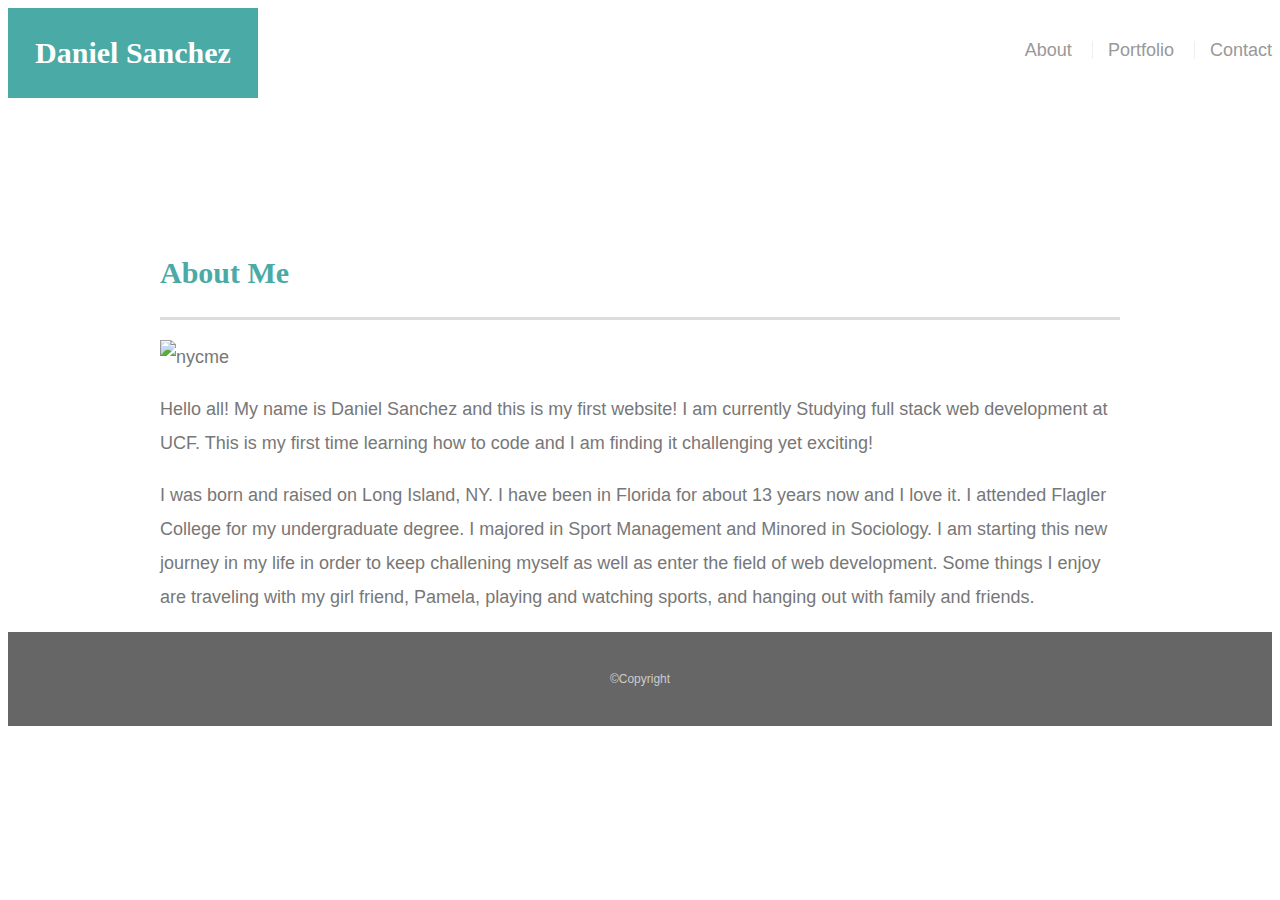
==== index.html @ 311bedee "fixed main picture" ====
<!DOCTYPE html>
<html lang="en">
<head>
    <meta charset="UTF-8">
    <meta name="viewport" content="width=device-width, initial-scale=1.0">
    <meta http-equiv="X-UA-Compatible" content="ie=edge">
    <title>About Me</title>
    <link rel="stylesheet" href="assets/css/reset.css">
    <link rel="stylesheet" href="assests/css/style.css">
</head>
<body>
    <header id="mainheader"></header>
    <div class="container"></div>
    <a href="index.html" id="logo">Daniel Sanchez</a>
        <nav>
            <a href="index.html">About</a>
            <a href="portfolio.html">Portfolio</a>
            <a href="contact.html">Contact</a>
        </nav>

   <div id="main-container" class="container">
    <section class="main-container"></section>
        <h1>About Me</h1>

        <img src="nycme.jpg" alt="nycme" height="500" width="350">

        <p>Hello all! My name is Daniel Sanchez and this is my first website! I am currently Studying full stack web development at UCF. 
            This is my first time learning how to code and I am finding it challenging yet exciting!</p>

        <p>I was born and raised on Long Island, NY. I have been in Florida for about 13 years now and I love it. I attended Flagler College for my undergraduate degree.
            I majored in Sport Management and Minored in Sociology. I am starting this new journey in my life in order to keep challening myself as well as enter the field of web development.
            Some things I enjoy are traveling with my girl friend, Pamela, playing and watching sports, and hanging out with family and friends.</p>
        </div>     
    </section>

        <footer>
        <div class="container"> 

            &copy;Copyright

        </div>
        </footer>
</html>
---- assests/css/style.css ----
* {
    box-sizing: border-box;
}

body {
    font-size: 18px;
    line-height: 34px;
    font-family: Arial, Helvetica, sans-serif;
    color: #777;
}

.container {
    width: 100%;
    max-width: 960px;
    margin: 0 auto;
    clear: both;
}

h1, h2, h3, p {
    margin-bottom: 20 px;
}

p: :last-child {
    margin-bottom: 0;
}

h1, h2, h3 {
    font-family: Georgia, 'Times New Roman', Times, serif;
    font-weight: 700;
    color: #4aaaa5;
}

h1 {
    font-size: 30px;
    line-height: 49px;
    border-bottom: 3px solid #ddd;
    padding-bottom: 20px;
}

h2,h3 {
    font-size: 22px;
}

/*header*/

#mainheader {
    background: #fff;
    margin: 0 0 30px;
    z-index: 99;
    color: #fff;
    overflow: auto;
    border-bottom: 2 px solid #ccc;
    position: fixed;
    width: 100%
}

#logo {
    width: 250px;
    height: 90px;
    background: #4aaaa5;
    float: left;
    font-family: Georgia, 'Times New Roman', Times, serif;
    text-align: center;
    line-height: 90px;
    color: #fff;
    font-weight: 700;
    font-size: 30px;
    text-decoration: none;
}

nav {
    float: right;
    margin-top: 25px;
}

nav a {
    color: #999;
    text-decoration: none;
    margin-left: 15px;
    display: inline-block;
    border-left: 1px solid #efefef;
    padding-left: 15px;
    line-height: 18px;
}

nav a:first-child {
    border-left: 0 none;

}

/*main*/
#main-container {
    padding-top: 130px;
}

.main-section {
    background: #fff;
    padding: 30px;
    margin: 0 0 40px 0;
    width: 100%;
    max-width: 650px;
    float: left;
    border: 1px solid #ddd;

}

.auth-image {
    width: 200px;
    height: auto;
    margin-top: 10px;
    float: left;
    margin-right: 25px;
}

/*footer*/

footer {
    background: #666;
    color: #fff;
    padding: 30px 0;
    clear: both;
    boarder-top: 8px solid #4aaaa5;
    color: #ccc;
    font-size: 12px;
    text-align: center;
}

/*portfolio*/

.work {
    width: 274px;
    overflow: auto;
    position: relative;
    float: left;
    margin: 20px 0 25px;
}

.work:nth-child(even) {
    margin-right: 40px;

}

.work img {
    width: 100%;
    border: 0 none;
    opacity: .8;

}

.work h3 {
    border-bottom: 0;
    background: #4aaaa5;
    color: #fff;
    text-align: center;
    position: absolute;
    bottom: 20px;
    padding: 15px;
    width: 100%;
    line-height: 30px;
    margin-bottom: 0;
    font-weight: 300;

}

/*contact*/

#contact-form li {
    margin-top: 20px;
}

#contact-form li {
    margin-bottom: 10px;
}

label,
input[type=text],
input[type=email],
textarea {
    display: block;
    width: 100%;
}

input[type=text],
input[type=email],
textarea {
    display: block;
    width: 100%;
}

input[type=text],
input[type=email],
textarea{
    height: 35px;
    border: 1px solid #ddd;
    padding: 0 10px;
    font-size: 14px;
}

textarea {
    height: 35px;
    border: 1px solid #ddd;
    padding: 0 10px;
    font-size: 14px;
}

textarea {
    height: 200px;

}

input[ type=submit] {
    background: #4aaaa5;
    border: 0 none;
    color: #fff;
    font-size: 18px;
    padding: 10px 30px;
    cursor: pointer;

}
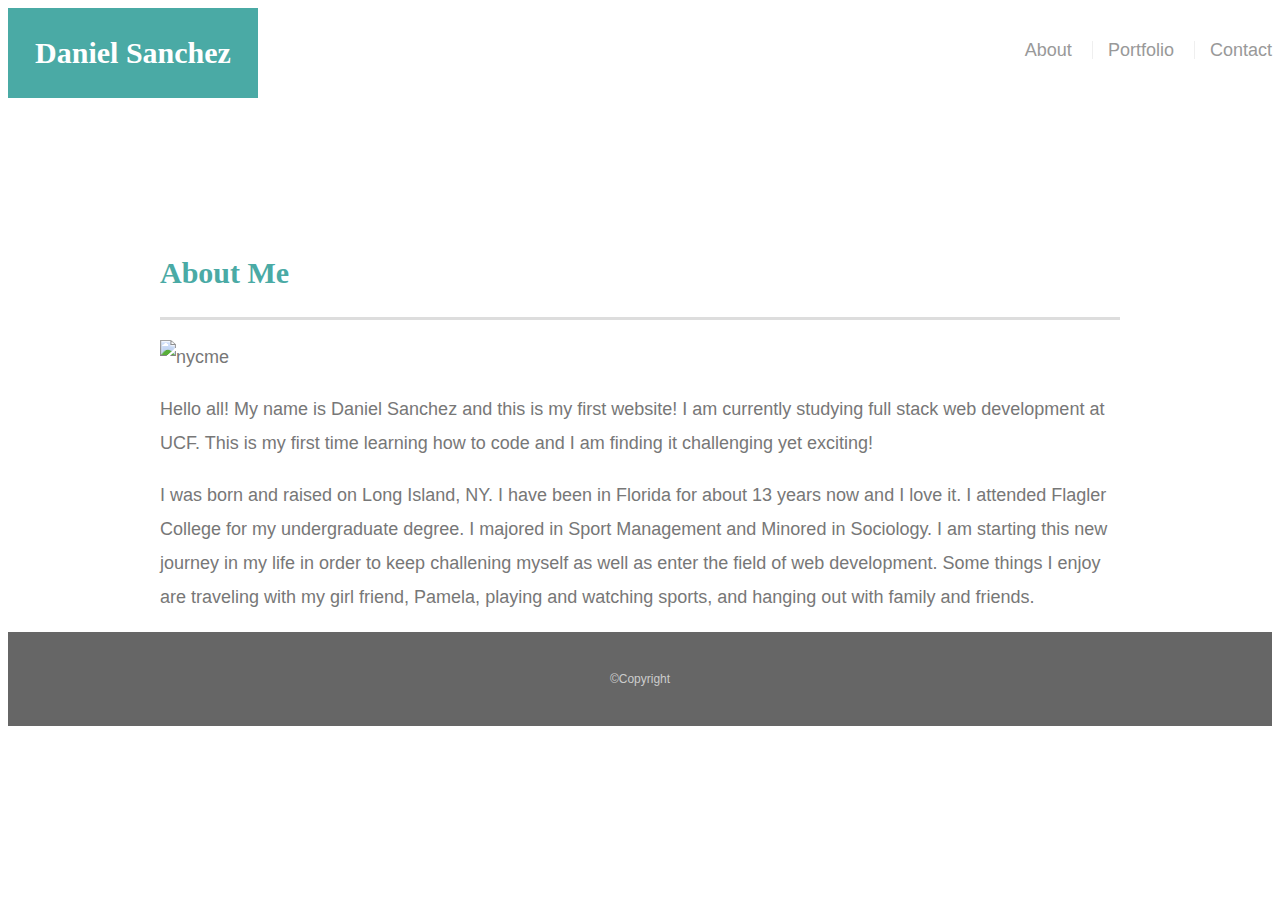
==== commit 6849f7cf: "edited main photo" ====
--- a/index.html
+++ b/index.html
@@ -22,9 +22,10 @@
     <section class="main-container"></section>
         <h1>About Me</h1>
 
-        <img src="nycme.jpg" alt="nycme" height="500" width="350">
+        <img src="nycme.jpg" alt="nycme" height="350" width="350">
+        
 
-        <p>Hello all! My name is Daniel Sanchez and this is my first website! I am currently Studying full stack web development at UCF. 
+        <p>Hello all! My name is Daniel Sanchez and this is my first website! I am currently studying full stack web development at UCF. 
             This is my first time learning how to code and I am finding it challenging yet exciting!</p>
 
         <p>I was born and raised on Long Island, NY. I have been in Florida for about 13 years now and I love it. I attended Flagler College for my undergraduate degree.
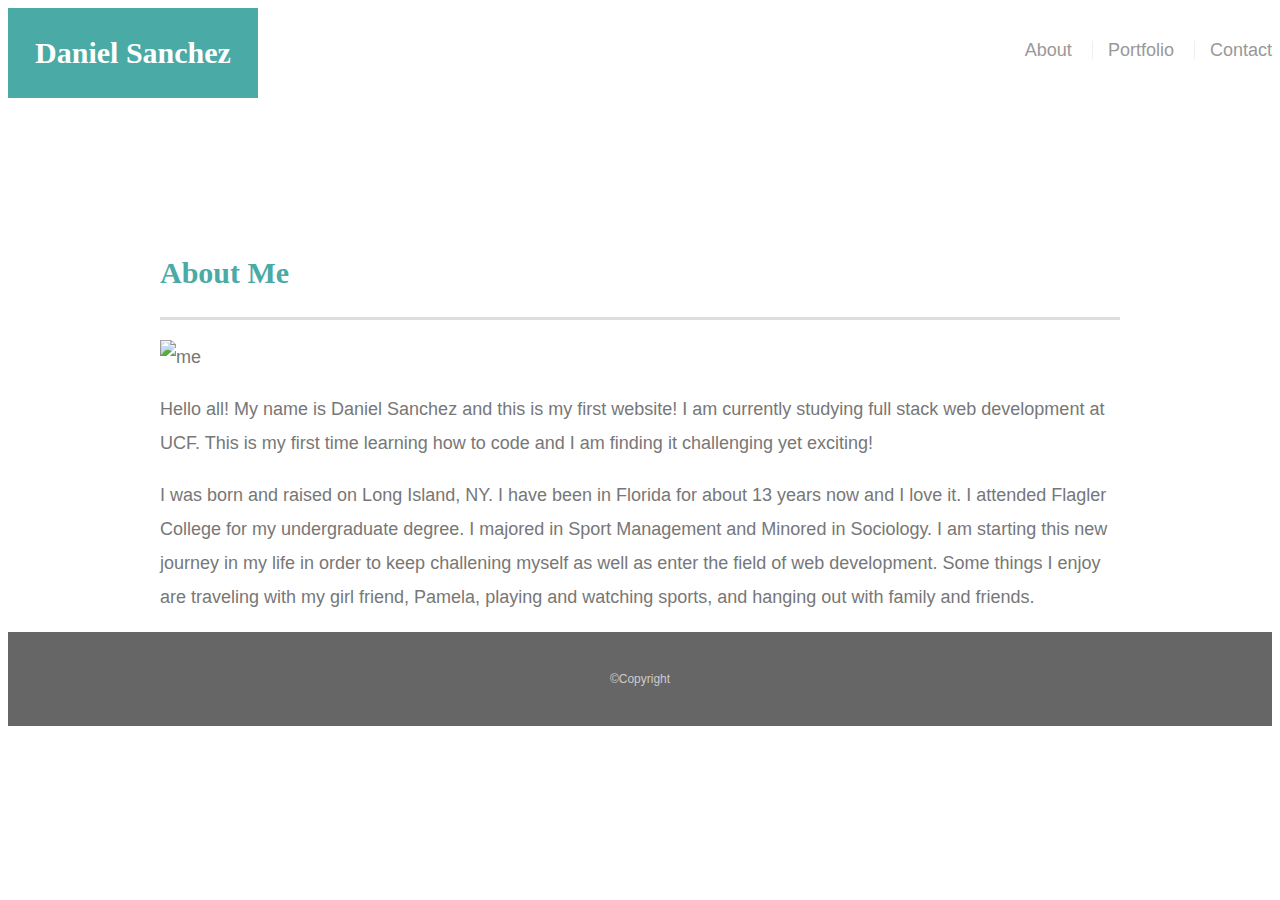
==== commit e2a6b476: "pic" ====
--- a/index.html
+++ b/index.html
@@ -22,7 +22,8 @@
     <section class="main-container"></section>
         <h1>About Me</h1>
 
-        <img src="nycme.jpg" alt="nycme" height="350" width="350">
+        <img src="nycme.jpg" alt="me" height="350" width="350">
+  
         
 
         <p>Hello all! My name is Daniel Sanchez and this is my first website! I am currently studying full stack web development at UCF. 
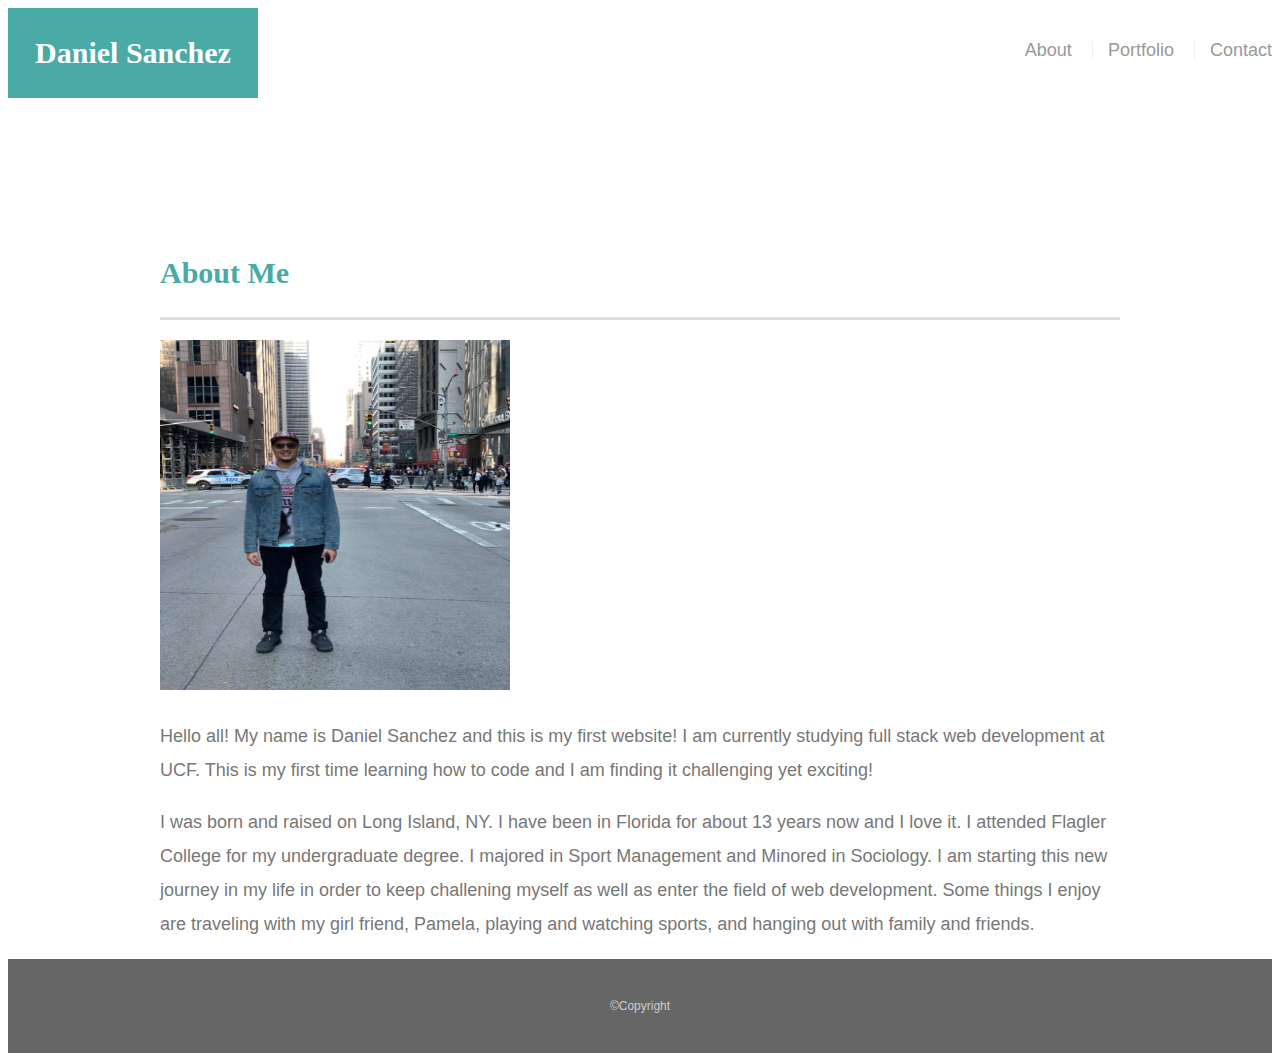
==== commit b24f1b0d: "updated photo" ====
--- a/index.html
+++ b/index.html
@@ -22,9 +22,7 @@
     <section class="main-container"></section>
         <h1>About Me</h1>
 
-        <img src="nycme.jpg" alt="me" height="350" width="350">
-  
-        
+   <img src="me.jpg" alt="me" height="350" width="350">       
 
         <p>Hello all! My name is Daniel Sanchez and this is my first website! I am currently studying full stack web development at UCF. 
             This is my first time learning how to code and I am finding it challenging yet exciting!</p>
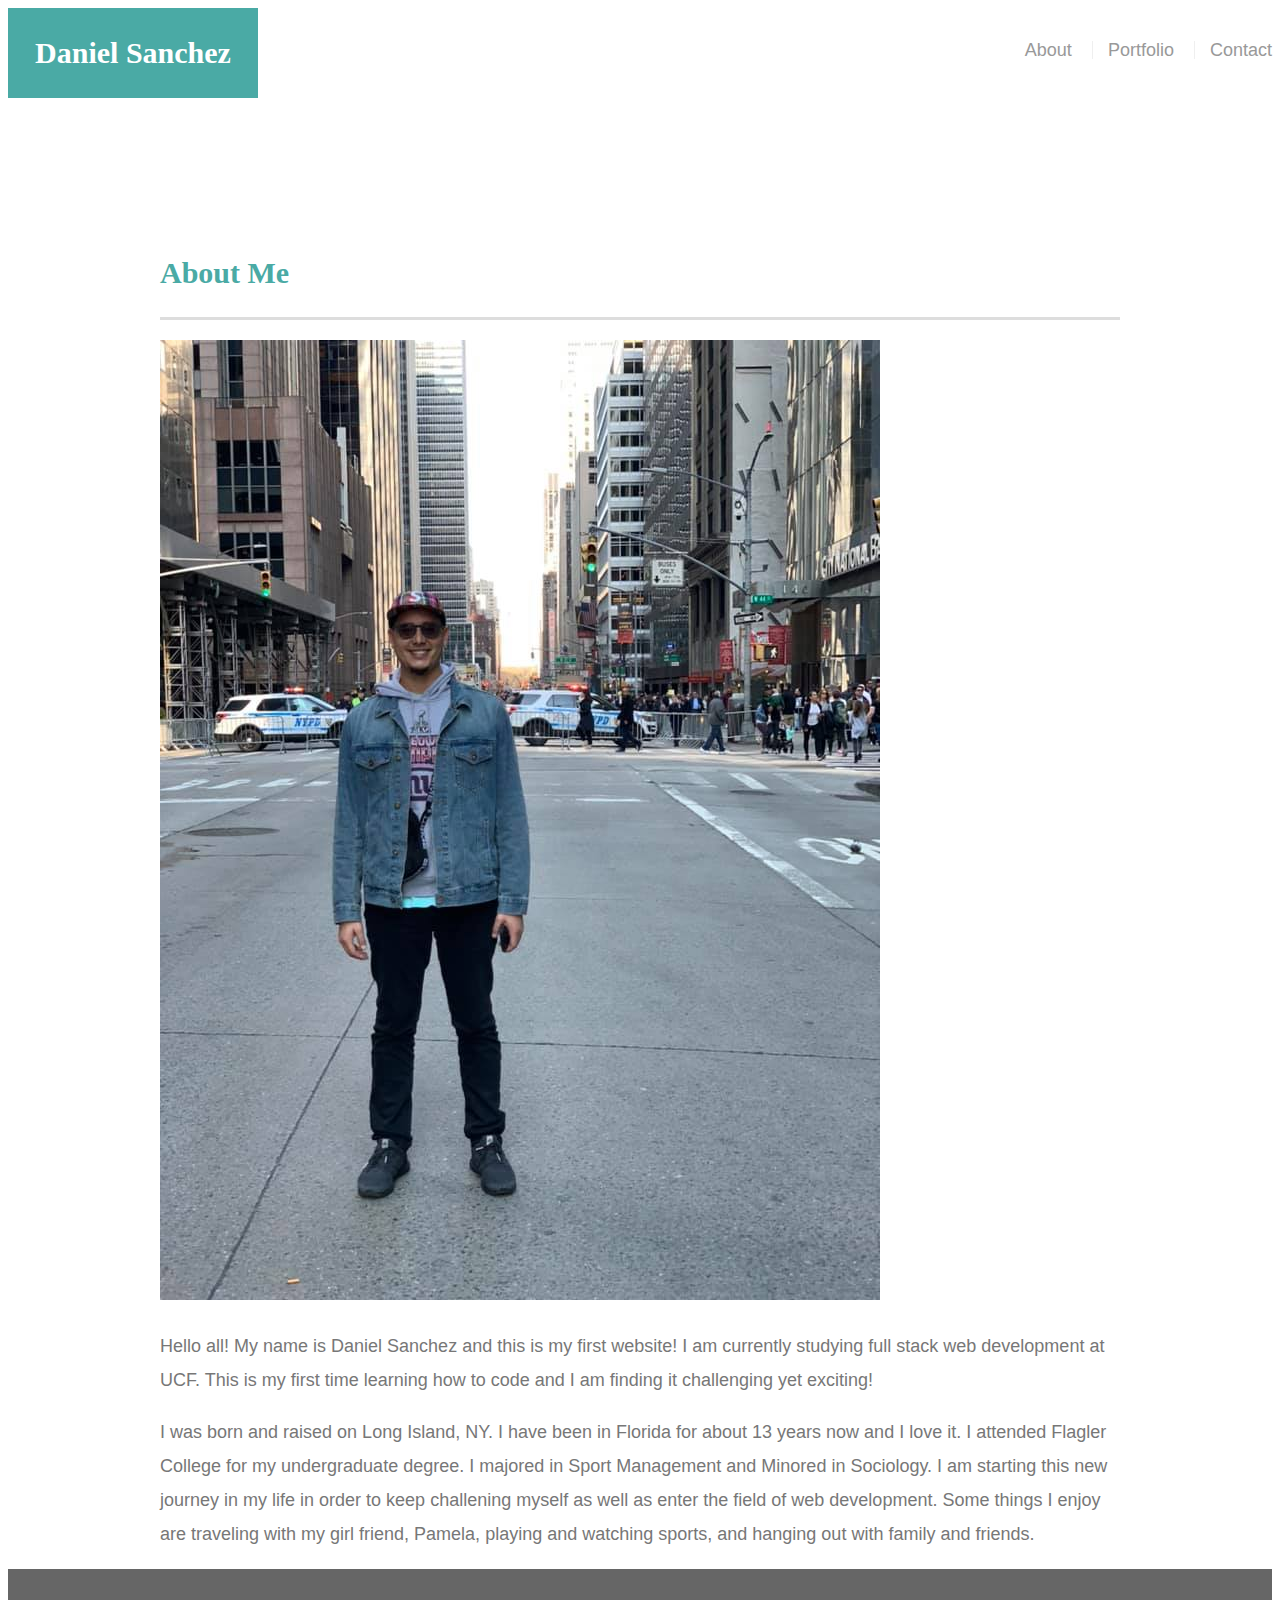
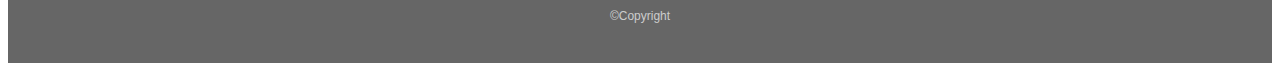
==== commit 8f909be7: "done" ====
--- a/index.html
+++ b/index.html
@@ -22,7 +22,7 @@
     <section class="main-container"></section>
         <h1>About Me</h1>
 
-   <img src="me.jpg" alt="me" height="350" width="350">       
+   <img src="me.jpg" alt="me">       
 
         <p>Hello all! My name is Daniel Sanchez and this is my first website! I am currently studying full stack web development at UCF. 
             This is my first time learning how to code and I am finding it challenging yet exciting!</p>
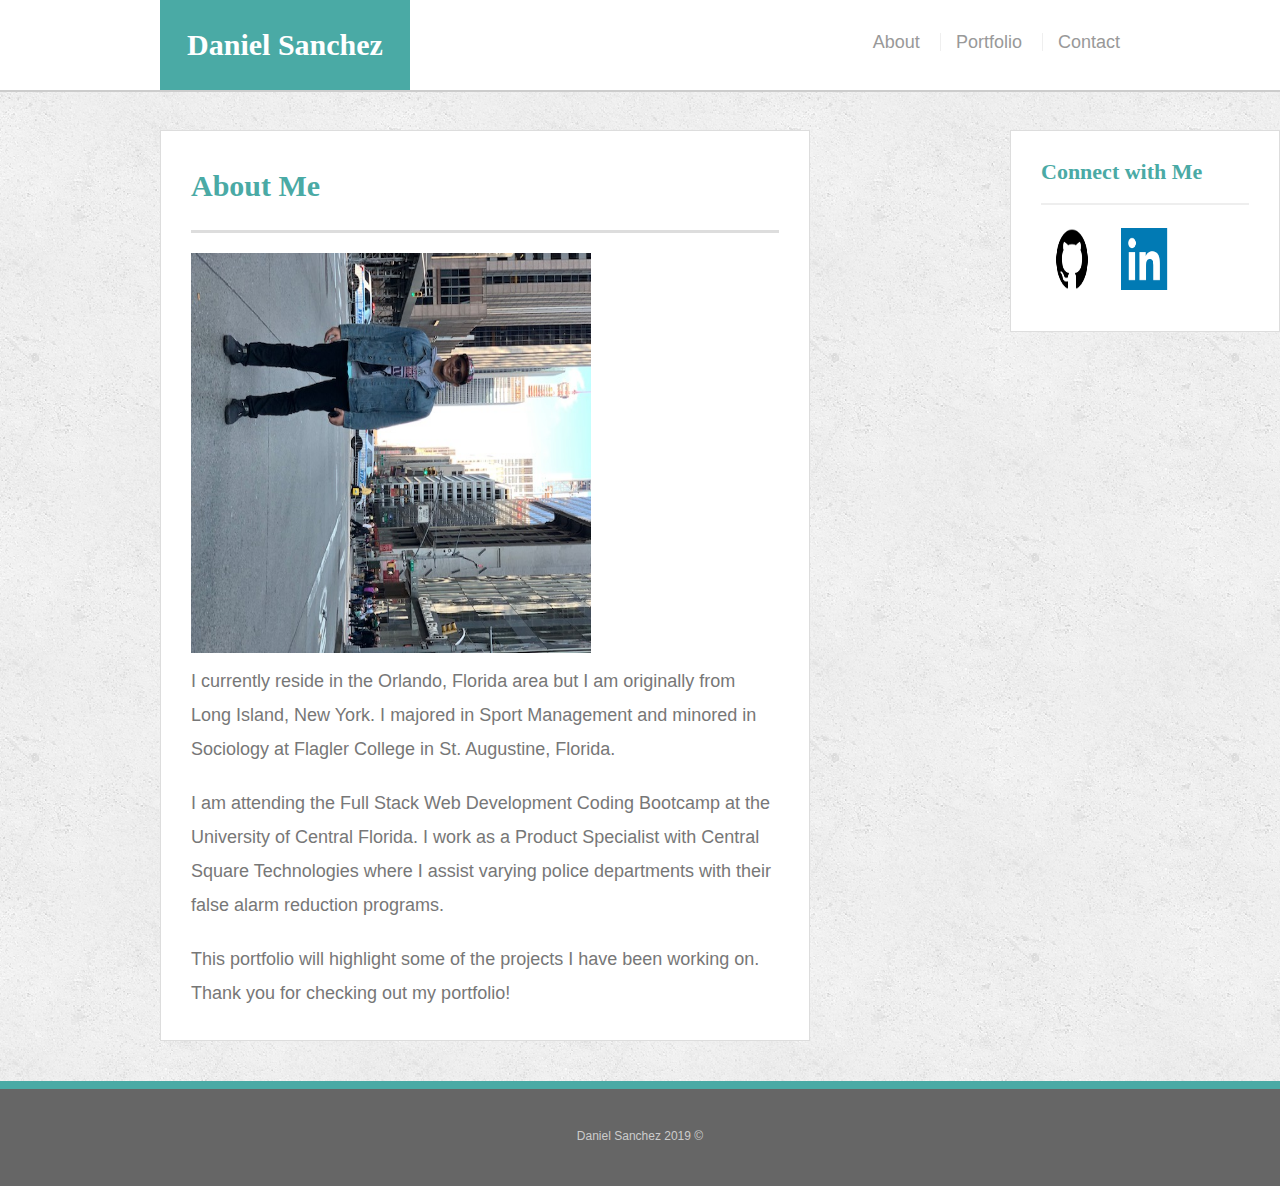
==== commit 080600f3: "added crystal collector game, trivia game, resized and centered images, added connect with me, updat" ====
--- a/index.html
+++ b/index.html
@@ -1,43 +1,57 @@
-<!DOCTYPE html>
-<html lang="en">
+<!doctype html>
+<html lang="en-us">
+
 <head>
-    <meta charset="UTF-8">
-    <meta name="viewport" content="width=device-width, initial-scale=1.0">
-    <meta http-equiv="X-UA-Compatible" content="ie=edge">
-    <title>About Me</title>
-    <link rel="stylesheet" href="assets/css/reset.css">
-    <link rel="stylesheet" href="assests/css/style.css">
+  <meta charset="UTF-8">
+  <title>About | Daniel Sanchez</title>
+  <link rel="stylesheet" type="text/css" href="assets/css/style.css">
 </head>
+
 <body>
-    <header id="mainheader"></header>
-    <div class="container"></div>
-    <a href="index.html" id="logo">Daniel Sanchez</a>
-        <nav>
-            <a href="index.html">About</a>
-            <a href="portfolio.html">Portfolio</a>
-            <a href="contact.html">Contact</a>
-        </nav>
 
-   <div id="main-container" class="container">
-    <section class="main-container"></section>
-        <h1>About Me</h1>
+  <header id="masthead">
+    <div class="container">
+      <a href="index.html" id="logo">Daniel Sanchez</a>
+      <nav>
+        <a href="index.html">About</a>
+        <a href="portfolio.html">Portfolio</a>
+        <a href="contact.html">Contact</a>
+      </nav>
+    </div>
+  </header>
 
-   <img src="me.jpg" alt="me">       
+  <div id="main-container" class="container">
+    <section class="main-section">
+      <h1>About Me</h1>
 
-        <p>Hello all! My name is Daniel Sanchez and this is my first website! I am currently studying full stack web development at UCF. 
-            This is my first time learning how to code and I am finding it challenging yet exciting!</p>
+    <img src="assets/images/me.JPG" width="400" height="400" class="rotateimg90" alt="">
 
-        <p>I was born and raised on Long Island, NY. I have been in Florida for about 13 years now and I love it. I attended Flagler College for my undergraduate degree.
-            I majored in Sport Management and Minored in Sociology. I am starting this new journey in my life in order to keep challening myself as well as enter the field of web development.
-            Some things I enjoy are traveling with my girl friend, Pamela, playing and watching sports, and hanging out with family and friends.</p>
-        </div>     
+      <p>I currently reside in the Orlando, Florida area but I am originally from Long Island, New York. I majored in Sport Management and minored in Sociology at Flagler College in St. Augustine, Florida.</p>
+
+      <p>I am attending the Full Stack Web Development Coding Bootcamp at the University of Central Florida. I work as a Product Specialist with Central Square Technologies where I assist varying police departments with their false alarm reduction programs.</p>
+
+      <p>This portfolio will highlight some of the projects I have been working on. Thank you for checking out my portfolio!</p>
+
     </section>
 
-        <footer>
-        <div class="container"> 
+  </div>
 
-            &copy;Copyright
+  <section class="sidebar">
+    <div id="connect">
+      <h2>Connect with Me</h2>
 
-        </div>
-        </footer>
-</html>+      <img src="assets/images/github.png" class="social" alt="Github">
+      <img src="assets/images/linkedin.png" class="social" alt="LinkedIn">
+    </div>
+  </section>
+</div>
+
+  <footer>
+    <div class="container">
+      Daniel Sanchez 2019 &copy; 
+    </div>
+  </footer>
+</body>
+
+</html>
+
--- a/assets/css/style.css
+++ b/assets/css/style.css
@@ -0,0 +1,252 @@
+body {
+  font-family: Arial, "Helvetica Neue", Helvetica, sans-serif;
+  font-size: 18px;
+  line-height: 34px;
+  color: #777;
+  background: url("../images/concrete_seamless.png");
+}
+
+* {
+  box-sizing: border-box;
+  margin: 0;
+}
+
+/* sticky footer styling */
+
+/* https://css-tricks.com/snippets/css/sticky-footer/ */
+
+html,
+body {
+  height: 100%;
+}
+
+.wrapper {
+  height: auto !important;
+  height: 100%;
+  min-height: 100%;
+  margin: 0 auto -105px;
+}
+
+footer,
+.push {
+  height: 105px;
+}
+
+/* end sticky footer styling */
+
+/* start hover styling */
+
+#logo:hover,
+input[type=submit]:hover {
+  background: #5e7f7e;
+}
+
+nav a:hover {
+  color: #5e7f7e;
+}
+
+.social:hover {
+  cursor: pointer;
+  opacity: 0.8;
+}
+
+/* end hover styling */
+
+/* general styling */
+
+.container {
+  width: 100%;
+  max-width: 960px;
+  margin: 0 auto;
+  clear: both;
+}
+
+h1,
+h2,
+h3,
+p {
+  margin-bottom: 20px;
+}
+
+p:last-child {
+  margin-bottom: 0;
+}
+
+h1,
+h2,
+h3 {
+  font-family: Georgia, Times, "Times New Roman", serif;
+  font-weight: 700;
+  color: #4aaaa5;
+}
+
+h1 {
+  padding-bottom: 20px;
+  font-size: 30px;
+  line-height: 49px;
+  border-bottom: 3px solid #ddd;
+}
+
+h2,
+h3 {
+  font-size: 22px;
+}
+
+/* header */
+
+#masthead {
+  position: fixed;
+  z-index: 99;
+  width: 100%;
+  margin: 0 0 30px;
+  overflow: auto;
+  color: #fff;
+  background: #fff;
+  border-bottom: 2px solid #ccc;
+}
+
+#logo {
+  float: left;
+  width: 250px;
+  height: 90px;
+  font-family: Georgia, Times, "Times New Roman", serif;
+  font-size: 30px;
+  font-weight: 700;
+  line-height: 90px;
+  color: #fff;
+  text-align: center;
+  text-decoration: none;
+  background: #4aaaa5;
+}
+
+nav {
+  float: right;
+  margin-top: 25px;
+}
+
+nav a {
+  display: inline-block;
+  padding-left: 15px;
+  margin-left: 15px;
+  line-height: 18px;
+  color: #999;
+  text-decoration: none;
+  border-left: 1px solid #efefef;
+}
+
+nav a:first-child {
+  border-left: 0 none;
+}
+
+/* footer */
+
+footer {
+  padding: 30px 0;
+  clear: both;
+  font-size: 12px;
+  color: #fff;
+  color: #ccc;
+  text-align: center;
+  background: #666;
+  border-top: 8px solid #4aaaa5;
+}
+
+/* sidebar */
+
+.sidebar {
+  float: right;
+  width: 100%;
+  max-width: 270px;
+  padding: 30px;
+  margin-bottom: 20px;
+  background: #fff;
+  border: 1px solid #ddd;
+}
+
+h3,
+.sidebar h2 {
+  padding-bottom: 20px;
+  margin-bottom: 15px;
+  line-height: 22px;
+  border-bottom: 2px solid #eee;
+}
+
+.social {
+  width: 62px;
+  height: 62px;
+  margin-top: 8px;
+  margin-right: 5px;
+}
+
+.social:last-child {
+  margin-right: 0;
+}
+
+/* main */
+
+#main-container {
+  padding-top: 130px;
+}
+
+.main-section {
+  float: left;
+  width: 100%;
+  max-width: 650px;
+  padding: 30px;
+  margin: 0 0 40px;
+  background: #fff;
+  border: 1px solid #ddd;
+}
+
+/* contact page */
+
+#contact-form ul {
+  margin-bottom: 20px;
+}
+
+#contact-form li {
+  margin-bottom: 10px;
+}
+
+label,
+input[type=text],
+input[type=email],
+textarea {
+  display: block;
+  width: 100%;
+}
+
+input[type=text],
+input[type=email],
+textarea {
+  height: 35px;
+  padding: 0 10px;
+  font-size: 14px;
+  border: 1px solid #ddd;
+}
+
+textarea {
+  height: 200px;
+}
+
+input[type=submit] {
+  padding: 10px 30px;
+  font-size: 18px;
+  color: #fff;
+  cursor: pointer;
+  background: #4aaaa5;
+  border: 0 none;
+}
+
+img {
+  max-width: 100%;
+  max-height: 100%;
+}
+
+.rotateimg90 {
+  -webkit-transform:rotate(90deg);
+  -moz-transform: rotate(90deg);
+  -ms-transform: rotate(90deg);
+  -o-transform: rotate(90deg);
+  transform: rotate(90deg);
+}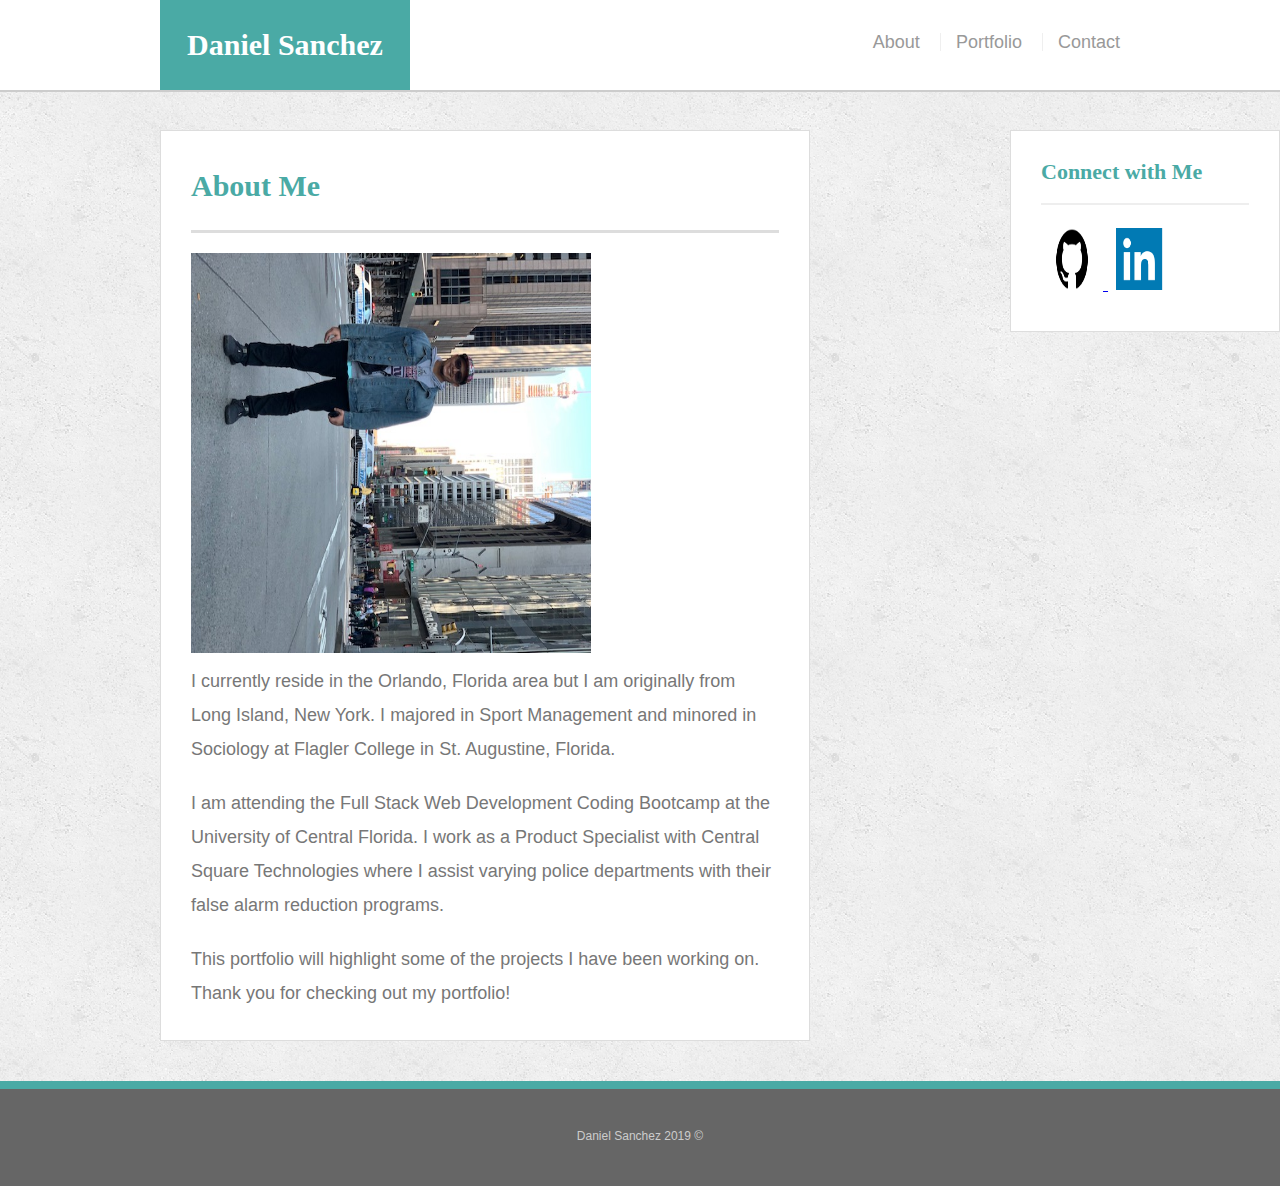
==== commit 90fa7ae8: "added links to linkedin and git hub" ====
--- a/index.html
+++ b/index.html
@@ -40,8 +40,13 @@
     <div id="connect">
       <h2>Connect with Me</h2>
 
-      <img src="assets/images/github.png" class="social" alt="Github">
-      <img src="assets/images/linkedin.png" class="social" alt="LinkedIn">
+      <a href="https://github.com/dsanchez910" target="blank">
+        <img src="assets/images/github.png" class="social" alt="Github">
+        
+      <a href="https://linkedin.com/in/danielsanchez910" target="blank">
+        <img src="assets/images/linkedin.png" class="social" alt="LinkedIn">
+      </a>
+    </a>
     </div>
   </section>
 </div>
